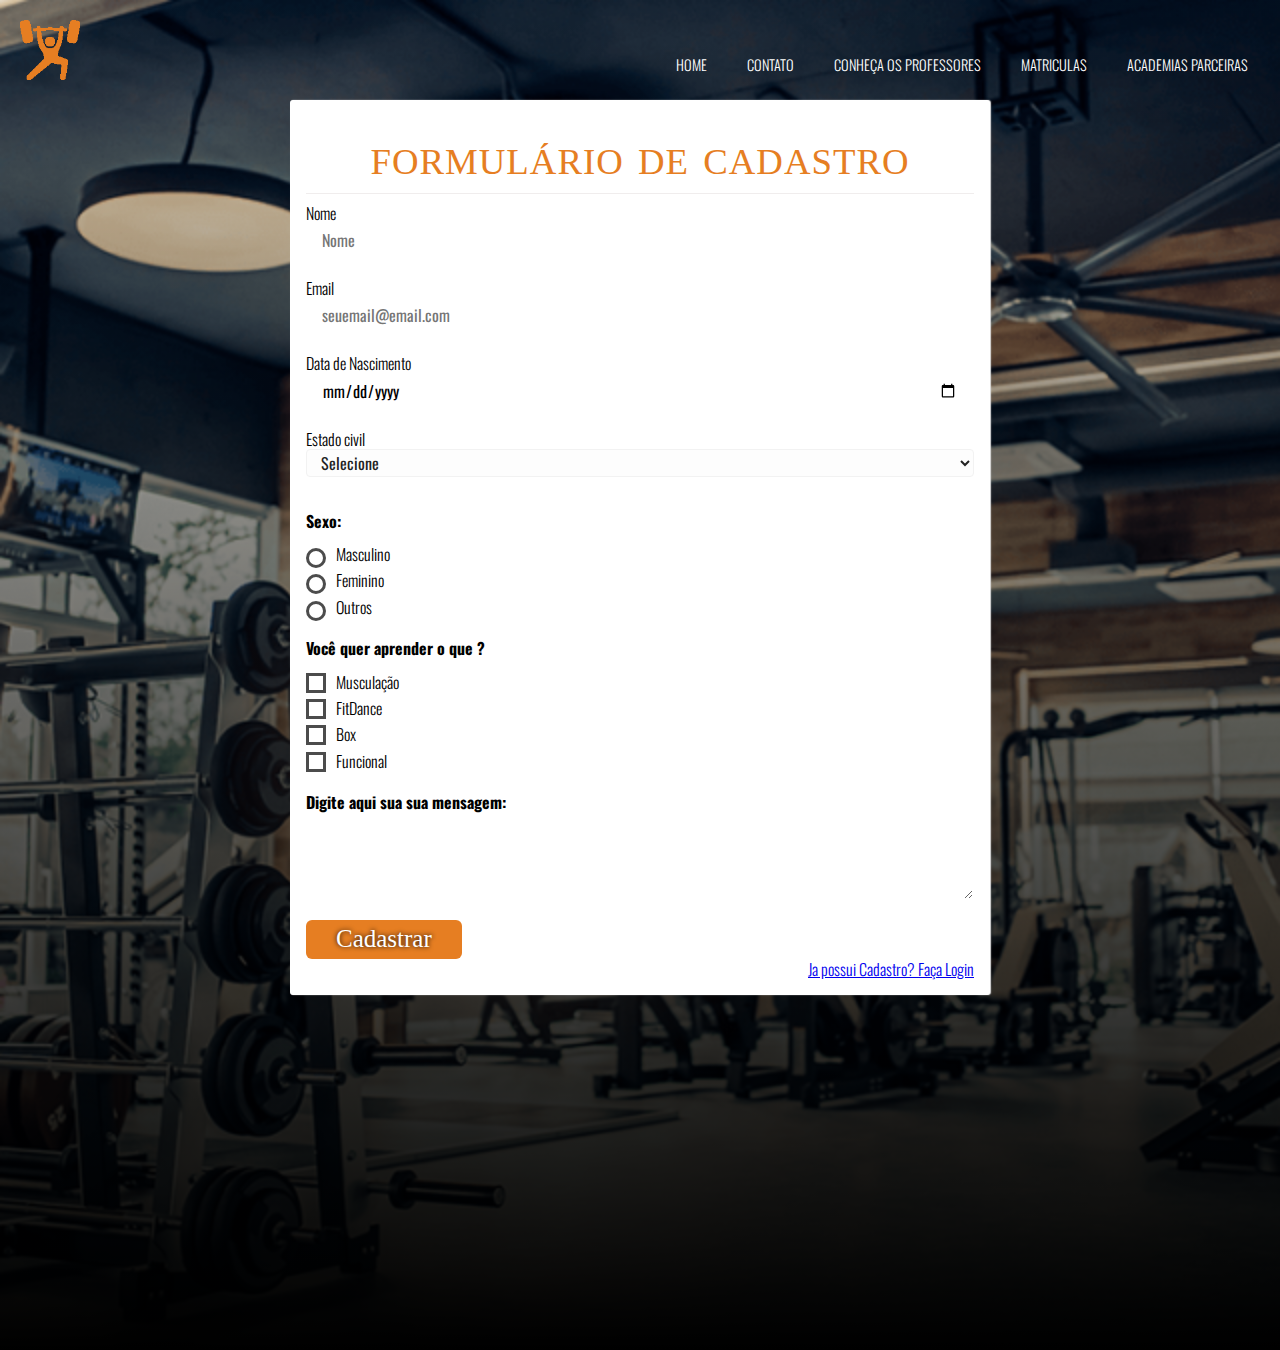
==== resources/Cadastro&Login/CadCliente.html @ 66a3d4d8 "Ajustado nome de arquivos e links de chamadas dentro dos html" ====
<!DOCTYPE html>
<html lang="en">

<head>
    <meta charset="UTF-8">
    <meta http-equiv="X-UA-Compatible" content="IE=edge">
    <meta name="viewport" content="width=device-width, initial-scale=1.0">
    <link rel="stylesheet" href="/resources/css/index.css">
    <link rel="stylesheet" href="/vendors/css/normalize.css">
    <link rel="stylesheet" href="/vendors/css/grid.css">
    <link rel="shortcut icon" href="resources/img/icoicons.png" type="image/x-icon">
    <title>Gym Solutions</title>
</head>

<body>
    <header class="headerCad">
        <nav>
            <div>
                <img src="/resources/img/Icon.png" alt="halter-logo" class="logo">

                <div class="hamburger-menu">
                    <ul class="main-nav">
                        <li><a href="/resources/index.html">Home</a></li>
                        <li><a href="#">Contato</a></li>
                        <li><a href="#">Conheça os Professores</a></li>
                        <li><a href="#">Matriculas</a></li>
                        <li><a href="#">Academias Parceiras</a></li>
                    </ul>
                </div>
                </img>
            </div>
        </nav>

        <section>
            <div class="container_form">
                <h1>Formulário de Cadastro</h1>
                <form class="form" action="#" method="post">
                    <div class="form_grupo">
                        <label for="nome" class="form_label">Nome</label>
                        <input type="text" name="nome" class="form_input" id="nome" placeholder="Nome" required>
                    </div>
                    <div class="form_grupo">
                        <label for="e-mail" class="form_label">Email</label>
                        <input type="email" name="email" class="form_input" id="email" placeholder="seuemail@email.com"
                            required>
                    </div>
                    <div class="form_grupo">
                        <label for="datanascimento" class="form_label">Data de Nascimento</label>
                        <input type="date" name="datanascimento" class="form_input" id="datanascimento"
                            placeholder="Data de Nascimento" required>
                    </div>
                    <div class="form_grupo">
                        <label for="estadocivil" class="text">Estado civil</label>
                        <select name="estadocivil" class="dropdown" required>
                            <option selected class="form_select_option" value="">Selecione</option>
                            <option value="Solteiro" class="form_select_option">Solteiro(a)</option>
                            <option value="Casado" class="form_select_option">Casado(a) </option>
                            <option value="Divorciado" class="form_select_option">Divorciado(a)</option>
                            <option value="Viúvo" class="form_select_option">Viúvo(a)</option>
                        </select>
                    </div>
                    <div class="form_grupo">
                        <span class="legenda">Sexo:</span>
                        <div class="radio-btn">
                            <input type="radio" class="form_new_input" id="masculino" name="sexo" value="Masculino"
                                required="required">
                            <label for="masculino" class="radio_label form_label"> <span class="radio_new_btn"></span>
                                Masculino</label>
                        </div>
                        <div class="radio-btn">
                            <input type="radio" class="form_new_input" id="feminino" name="sexo" value="Feminino"
                                required="required">
                            <label for="feminino" class="radio_label form_label"> <span class="radio_new_btn"></span>
                                Feminino</label>
                        </div>
                        <div class="radio-btn">
                            <input type="radio" class="form_new_input" id="Outros" name="sexo" value="Outros"
                                required="required">
                            <label for="Outros" class="radio_label form_label"> <span class="radio_new_btn"></span>
                                Outros</label>
                        </div>
                    </div>

                    <div class="form_grupo">
                        <span class="legenda">Você quer aprender o que ?</span>
                        <div class="check-btn">
                            <input type="checkbox" class="form_new_input" id="Musculação" name="aprender"
                                value="Musculação">
                            <label for="Musculação" class="form_label check_label"> <span class="check_new_btn"></span>
                                Musculação</label>
                        </div>
                        <div class="check-btn">
                            <input type="checkbox" class="form_new_input" id="FitDance" name="aprender"
                                value="FitDance">
                            <label for="FitDance" class="form_label check_label"><span class="check_new_btn"></span>
                                FitDance</label>
                        </div>
                        <div class="check-btn">
                            <input type="checkbox" class="form_new_input" id="Box" name="aprender" value="Box">
                            <label for="Box" class="form_label check_label"><span class="check_new_btn"></span>
                                Box</label>
                        </div>
                        <div class="check-btn">
                            <input type="checkbox" class="form_new_input" id="Funcional" name="aprender"
                                value="Funcional">
                            <label for="Funcional" class="form_label check_label"><span class="check_new_btn"></span>
                                Funcional</label>
                        </div>

                        <div class="form_message">

                            <label for="message" class="form_message_label"> Digite aqui sua sua mensagem:</label>
                            <textarea name="mensagem" id="message" cols="30" rows="3" class="form_input message_input"
                                required></textarea>
                        </div>

                        <div class="submit">
                            <input type="hidden" name="acao" value="enviar">
                            <button type="submit" name="Submit" class="submit_btn">Cadastrar</button>
                            <p class="linkLogin"><a href="LogCliente.html">Ja possui Cadastro? Faça Login</a></p>
                        </div>
                </form>

            </div><!--container_form-->
        </section>

    </header>
</body>

</html>
---- resources/css/index.css ----
/*Imports das paginas de cada divisao do hmtl*/
@import url(navbar.css);
@import url(header.css);
@import url(section.css);
@import url(article.css);
@import url(Card.css);
@import url(img/pics.css);
@import url(footer.css);
@import url(cadCliente.css);
@import url(logCliente.css);
/*Imports das bibliotecas e reset do css*/

/*Fontes*/
@import url('https://fonts.googleapis.com/css2?family=Cabin:ital,wght@0,400;0,500;1,400&family=Oswald:wght@400;500;600&family=Quicksand:wght@300&display=swap');

/*variaveis*/

:root{
    --White: #fff;
    --Orange:#e67e22;
    --Low-Orange: #cf6d17;
    --Grey:grey;
    --LowGrey:#4c4c4c;
    --Black:black;
    --font-Oswald:Oswald;
    --font-Quicksand:Quicksand;

}
---- vendors/css/grid.css ----
/*  SECTIONS  ============================================================================= */

.section {
	clear: both;
	padding: 0px;
	margin: 0px;
}

/*  GROUPING  ============================================================================= */

.row {
    zoom: 1; /* For IE 6/7 (trigger hasLayout) */
}

.row:before,
.row:after {
    content:"";
    display:table;
}
.row:after {
    clear:both;
}

/*  GRID COLUMN SETUP   ==================================================================== */

.col {
	display: block;
	float:left;
	margin: 1% 0 1% 1.6%;
}

.col:first-child { margin-left: 0; } /* all browsers except IE6 and lower */


/*  REMOVE MARGINS AS ALL GO FULL WIDTH AT 480 PIXELS */

@media only screen and (max-width: 480px) {
	.col { 
		/*margin: 1% 0 1% 0%;*/
        margin: 0;
	}
}


/*  GRID OF TWO   ============================================================================= */


.span-2-of-2 {
	width: 100%;
}

.span-1-of-2 {
	width: 49.2%;
}

/*  GO FULL WIDTH AT LESS THAN 480 PIXELS */

@media only screen and (max-width: 480px) {
	.span-2-of-2 {
		width: 100%; 
	}
	.span-1-of-2 {
		width: 100%; 
	}
}


/*  GRID OF THREE   ============================================================================= */

	
.span-3-of-3 {
	width: 100%; 
}

.span-2-of-3 {
	width: 66.13%; 
}

.span-1-of-3 {
	width: 32.26%; 
}


/*  GO FULL WIDTH AT LESS THAN 480 PIXELS */

@media only screen and (max-width: 480px) {
	.span-3-of-3 {
		width: 100%; 
	}
	.span-2-of-3 {
		width: 100%; 
	}
	.span-1-of-3 {
		width: 100%;
	}
}

/*  GRID OF FOUR   ============================================================================= */

	
.span-4-of-4 {
	width: 100%; 
}

.span-3-of-4 {
	width: 74.6%; 
}

.span-2-of-4 {
	width: 49.2%; 
}

.span-1-of-4 {
	width: 23.8%; 
}


/*  GO FULL WIDTH AT LESS THAN 480 PIXELS */

@media only screen and (max-width: 480px) {
	.span-4-of-4 {
		width: 100%; 
	}
	.span-3-of-4 {
		width: 100%; 
	}
	.span-2-of-4 {
		width: 100%; 
	}
	.span-1-of-4 {
		width: 100%; 
	}
}


/*  GRID OF FIVE   ============================================================================= */

	
.span-5-of-5 {
	width: 100%;
}

.span-4-of-5 {
  	width: 79.68%; 
}

.span-3-of-5 {
  	width: 59.36%; 
}

.span-2-of-5 {
  	width: 39.04%;
}

.span-1-of-5 {
  	width: 18.72%;
}


/*  GO FULL WIDTH AT LESS THAN 480 PIXELS */

@media only screen and (max-width: 480px) {
	.span-5-of-5 {
		width: 100%; 
	}
	.span-4-of-5 {
		width: 100%; 
	}
	.span-3-of-5 {
		width: 100%; 
	}
	.span-2-of-5 {
		width: 100%; 
	}
	.span-1-of-5 {
		width: 100%; 
	}
}


/*  GRID OF SIX   ============================================================================= */


.span-6-of-6 {
	width: 100%;
}

.span-5-of-6 {
  	width: 83.06%;
}

.span-4-of-6 {
  	width: 66.13%;
}

.span-3-of-6 {
  	width: 49.2%;
}

.span-2-of-6 {
  	width: 32.26%;
}

.span-1-of-6 {
  	width: 15.33%;
}


/*  GO FULL WIDTH AT LESS THAN 480 PIXELS */

@media only screen and (max-width: 480px) {
	.span-6-of-6 {
		width: 100%; 
	}
	.span-5-of-6 {
		width: 100%; 
	}
	.span-4-of-6 {
		width: 100%; 
	}
	.span-3-of-6 {
		width: 100%; 
	}
	.span-2-of-6 {
		width: 100%; 
	}
	.span-1-of-6 {
		width: 100%; 
	}
}



/*  GRID OF SEVEN   ============================================================================= */


.span-7-of-7 {
	width: 100%;
}

.span-6-of-7 {
	width: 85.48%;
}

.span-5-of-7 {
  	width: 70.97%;
}

.span-4-of-7 {
  	width: 56.45%;
}

.span-3-of-7 {
  	width: 41.94%;
}

.span-2-of-7 {
  	width: 27.42%;
}

.span-1-of-7 {
  	width: 12.91%;
}


/*  GO FULL WIDTH AT LESS THAN 480 PIXELS */

@media only screen and (max-width: 480px) {
	.span-7-of-7 {
		width: 100%; 
	}
	.span-6-of-7 {
		width: 100%; 
	}
	.span-5-of-7 {
		width: 100%; 
	}
	.span-4-of-7 {
		width: 100%; 
	}
	.span-3-of-7 {
		width: 100%; 
	}
	.span-2-of-7 {
		width: 100%; 
	}
	.span-1-of-7 {
		width: 100%; 
	}
}


/*  GRID OF EIGHT   ============================================================================= */

	
.span-8-of-8 {
	width: 100%;
}

.span-7-of-8 {
	width: 87.3%; 
}

.span-6-of-8 {
	width: 74.6%; 
}

.span-5-of-8 {
	width: 61.9%; 
}

.span-4-of-8 {
	width: 49.2%; 
}

.span-3-of-8 {
	width: 36.5%;
}

.span-2-of-8 {
	width: 23.8%; 
}

.span-1-of-8 {
	width: 11.1%; 
}


/*  GO FULL WIDTH AT LESS THAN 480 PIXELS */

@media only screen and (max-width: 480px) {
	.span-8-of-8 {
		width: 100%; 
	}
	.span-7-of-8 {
		width: 100%; 
	}
	.span-6-of-8 {
		width: 100%; 
	}
	.span-5-of-8 {
		width: 100%; 
	}
	.span-4-of-8 {
		width: 100%; 
	}
	.span-3-of-8 {
		width: 100%; 
	}
	.span-2-of-8 {
		width: 100%; 
	}
	.span-1-of-8 {
		width: 100%; 
	}
}


/*  GRID OF NINE   ============================================================================= */


.span-9-of-9 {
	width: 100%;
}

.span-8-of-9 {
	width: 88.71%;
}

.span-7-of-9 {
	width: 77.42%; 
}

.span-6-of-9 {
	width: 66.13%; 
}

.span-5-of-9 {
	width: 54.84%; 
}

.span-4-of-9 {
	width: 43.55%; 
}

.span-3-of-9 {
	width: 32.26%;
}

.span-2-of-9 {
	width: 20.97%; 
}

.span-1-of-9 {
	width: 9.68%; 
}


/*  GO FULL WIDTH AT LESS THAN 480 PIXELS */

@media only screen and (max-width: 480px) {
	.span-9-of-9 {
		width: 100%; 
	}
	.span-8-of-9 {
		width: 100%; 
	}
	.span-7-of-9 {
		width: 100%; 
	}
	.span-6-of-9 {
		width: 100%; 
	}
	.span-5-of-9 {
		width: 100%; 
	}
	.span-4-of-9 {
		width: 100%; 
	}
	.span-3-of-9 {
		width: 100%; 
	}
	.span-2-of-9 {
		width: 100%; 
	}
	.span-1-of-9 {
		width: 100%; 
	}
}


/*  GRID OF TEN   ============================================================================= */


.span-10-of-10 {
	width: 100%;
}

.span-9-of-10 {
	width: 89.84%;
}

.span-8-of-10 {
	width: 79.68%;
}

.span-7-of-10 {
	width: 69.52%; 
}

.span-6-of-10 {
	width: 59.36%; 
}

.span-5-of-10 {
	width: 49.2%; 
}

.span-4-of-10 {
	width: 39.04%; 
}

.span-3-of-10 {
	width: 28.88%;
}

.span-2-of-10 {
	width: 18.72%; 
}

.span-1-of-10 {
	width: 8.56%; 
}


/*  GO FULL WIDTH AT LESS THAN 480 PIXELS */

@media only screen and (max-width: 480px) {
	.span-10-of-10 {
		width: 100%; 
	}
	.span-9-of-10 {
		width: 100%; 
	}
	.span-8-of-10 {
		width: 100%; 
	}
	.span-7-of-10 {
		width: 100%; 
	}
	.span-6-of-10 {
		width: 100%; 
	}
	.span-5-of-10 {
		width: 100%; 
	}
	.span-4-of-10 {
		width: 100%; 
	}
	.span-3-of-10 {
		width: 100%; 
	}
	.span-2-of-10 {
		width: 100%; 
	}
	.span-1-of-10 {
		width: 100%; 
	}
}


/*  GRID OF ELEVEN   ============================================================================= */

.span-11-of-11 {
	width: 100%;
}

.span-10-of-11 {
	width: 90.76%;
}

.span-9-of-11 {
	width: 81.52%;
}

.span-8-of-11 {
	width: 72.29%;
}

.span-7-of-11 {
	width: 63.05%; 
}

.span-6-of-11 {
	width: 53.81%; 
}

.span-5-of-11 {
	width: 44.58%; 
}

.span-4-of-11 {
	width: 35.34%; 
}

.span-3-of-11 {
	width: 26.1%;
}

.span-2-of-11 {
	width: 16.87%; 
}

.span-1-of-11 {
	width: 7.63%; 
}


/*  GO FULL WIDTH AT LESS THAN 480 PIXELS */

@media only screen and (max-width: 480px) {
	.span-11-of-11 {
		width: 100%; 
	}
	.span-10-of-11 {
		width: 100%; 
	}
	.span-9-of-11 {
		width: 100%; 
	}
	.span-8-of-11 {
		width: 100%; 
	}
	.span-7-of-11 {
		width: 100%; 
	}
	.span-6-of-11 {
		width: 100%; 
	}
	.span-5-of-11 {
		width: 100%; 
	}
	.span-4-of-11 {
		width: 100%; 
	}
	.span-3-of-11 {
		width: 100%; 
	}
	.span-2-of-11 {
		width: 100%; 
	}
	.span-1-of-11 {
		width: 100%; 
	}
}


/*  GRID OF TWELVE   ============================================================================= */

.span-12-of-12 {
	width: 100%;
}

.span-11-of-12 {
	width: 91.53%;
}

.span-10-of-12 {
	width: 83.06%;
}

.span-9-of-12 {
	width: 74.6%;
}

.span-8-of-12 {
	width: 66.13%;
}

.span-7-of-12 {
	width: 57.66%; 
}

.span-6-of-12 {
	width: 49.2%; 
}

.span-5-of-12 {
	width: 40.73%; 
}

.span-4-of-12 {
	width: 32.26%; 
}

.span-3-of-12 {
	width: 23.8%;
}

.span-2-of-12 {
	width: 15.33%; 
}

.span-1-of-12 {
	width: 6.86%; 
}


/*  GO FULL WIDTH AT LESS THAN 480 PIXELS */

@media only screen and (max-width: 480px) {
	.span-12-of-12 {
		width: 100%; 
	}
	.span-11-of-12 {
		width: 100%; 
	}
	.span-10-of-12 {
		width: 100%; 
	}
	.span-9-of-12 {
		width: 100%; 
	}
	.span-8-of-12 {
		width: 100%; 
	}
	.span-7-of-12 {
		width: 100%; 
	}
	.span-6-of-12 {
		width: 100%; 
	}
	.span-5-of-12 {
		width: 100%; 
	}
	.span-4-of-12 {
		width: 100%; 
	}
	.span-3-of-12 {
		width: 100%; 
	}
	.span-2-of-12 {
		width: 100%; 
	}
	.span-1-of-12 {
		width: 100%; 
	}
}
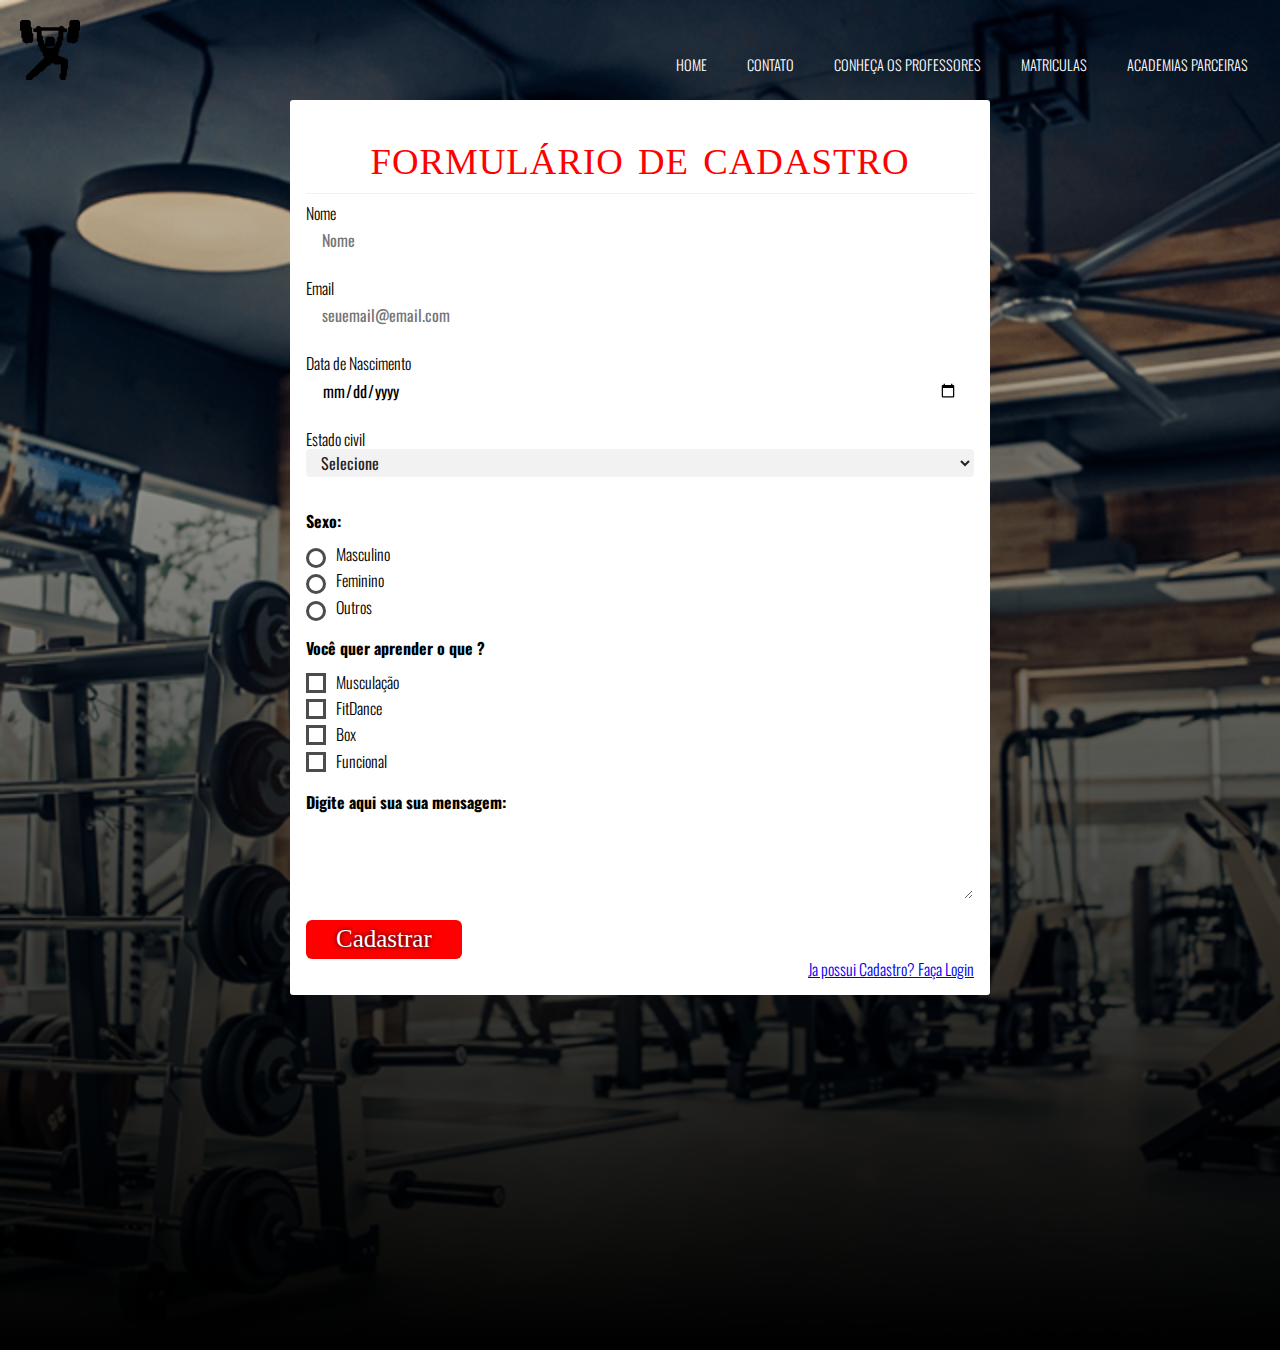
==== commit 36b3a1a6: "Atualização de acerto e feito uma revisão para ter um clean code" ====
--- a/resources/Cadastro&Login/CadCliente.html
+++ b/resources/Cadastro&Login/CadCliente.html
@@ -1,5 +1,5 @@
 <!DOCTYPE html>
-<html lang="en">
+<html lang="pt-br">
 
 <head>
     <meta charset="UTF-8">
@@ -9,15 +9,14 @@
     <link rel="stylesheet" href="/vendors/css/normalize.css">
     <link rel="stylesheet" href="/vendors/css/grid.css">
     <link rel="shortcut icon" href="resources/img/icoicons.png" type="image/x-icon">
-    <title>Gym Solutions</title>
+    <title>Calendar Training</title>
 </head>
 
 <body>
     <header class="headerCad">
         <nav>
             <div>
-                <img src="/resources/img/Icon.png" alt="halter-logo" class="logo">
-
+                <img src="/resources/img/icoicons.png" alt="halter-logo" class="logo">
                 <div class="hamburger-menu">
                     <ul class="main-nav">
                         <li><a href="/resources/index.html">Home</a></li>
@@ -30,7 +29,6 @@
                 </img>
             </div>
         </nav>
-
         <section>
             <div class="container_form">
                 <h1>Formulário de Cadastro</h1>
@@ -80,7 +78,6 @@
                                 Outros</label>
                         </div>
                     </div>
-
                     <div class="form_grupo">
                         <span class="legenda">Você quer aprender o que ?</span>
                         <div class="check-btn">
@@ -106,24 +103,19 @@
                             <label for="Funcional" class="form_label check_label"><span class="check_new_btn"></span>
                                 Funcional</label>
                         </div>
-
                         <div class="form_message">
-
                             <label for="message" class="form_message_label"> Digite aqui sua sua mensagem:</label>
                             <textarea name="mensagem" id="message" cols="30" rows="3" class="form_input message_input"
                                 required></textarea>
                         </div>
-
                         <div class="submit">
                             <input type="hidden" name="acao" value="enviar">
                             <button type="submit" name="Submit" class="submit_btn">Cadastrar</button>
                             <p class="linkLogin"><a href="LogCliente.html">Ja possui Cadastro? Faça Login</a></p>
                         </div>
                 </form>
-
             </div><!--container_form-->
         </section>
-
     </header>
 </body>
 
--- a/resources/css/index.css
+++ b/resources/css/index.css
@@ -3,7 +3,7 @@
 @import url(header.css);
 @import url(section.css);
 @import url(article.css);
-@import url(Card.css);
+/* @import url(Card.css); */
 @import url(img/pics.css);
 @import url(footer.css);
 @import url(cadCliente.css);
@@ -17,9 +17,10 @@
 
 :root{
     --White: #fff;
-    --Orange:#e67e22;
-    --Low-Orange: #cf6d17;
-    --Grey:grey;
+    --Cream-White: #f2f2f2;
+    --Red:#e6222287;
+    --Low-Red: #ff0000;
+    --Grey:rgba(128, 128, 128, 0.46);
     --LowGrey:#4c4c4c;
     --Black:black;
     --font-Oswald:Oswald;
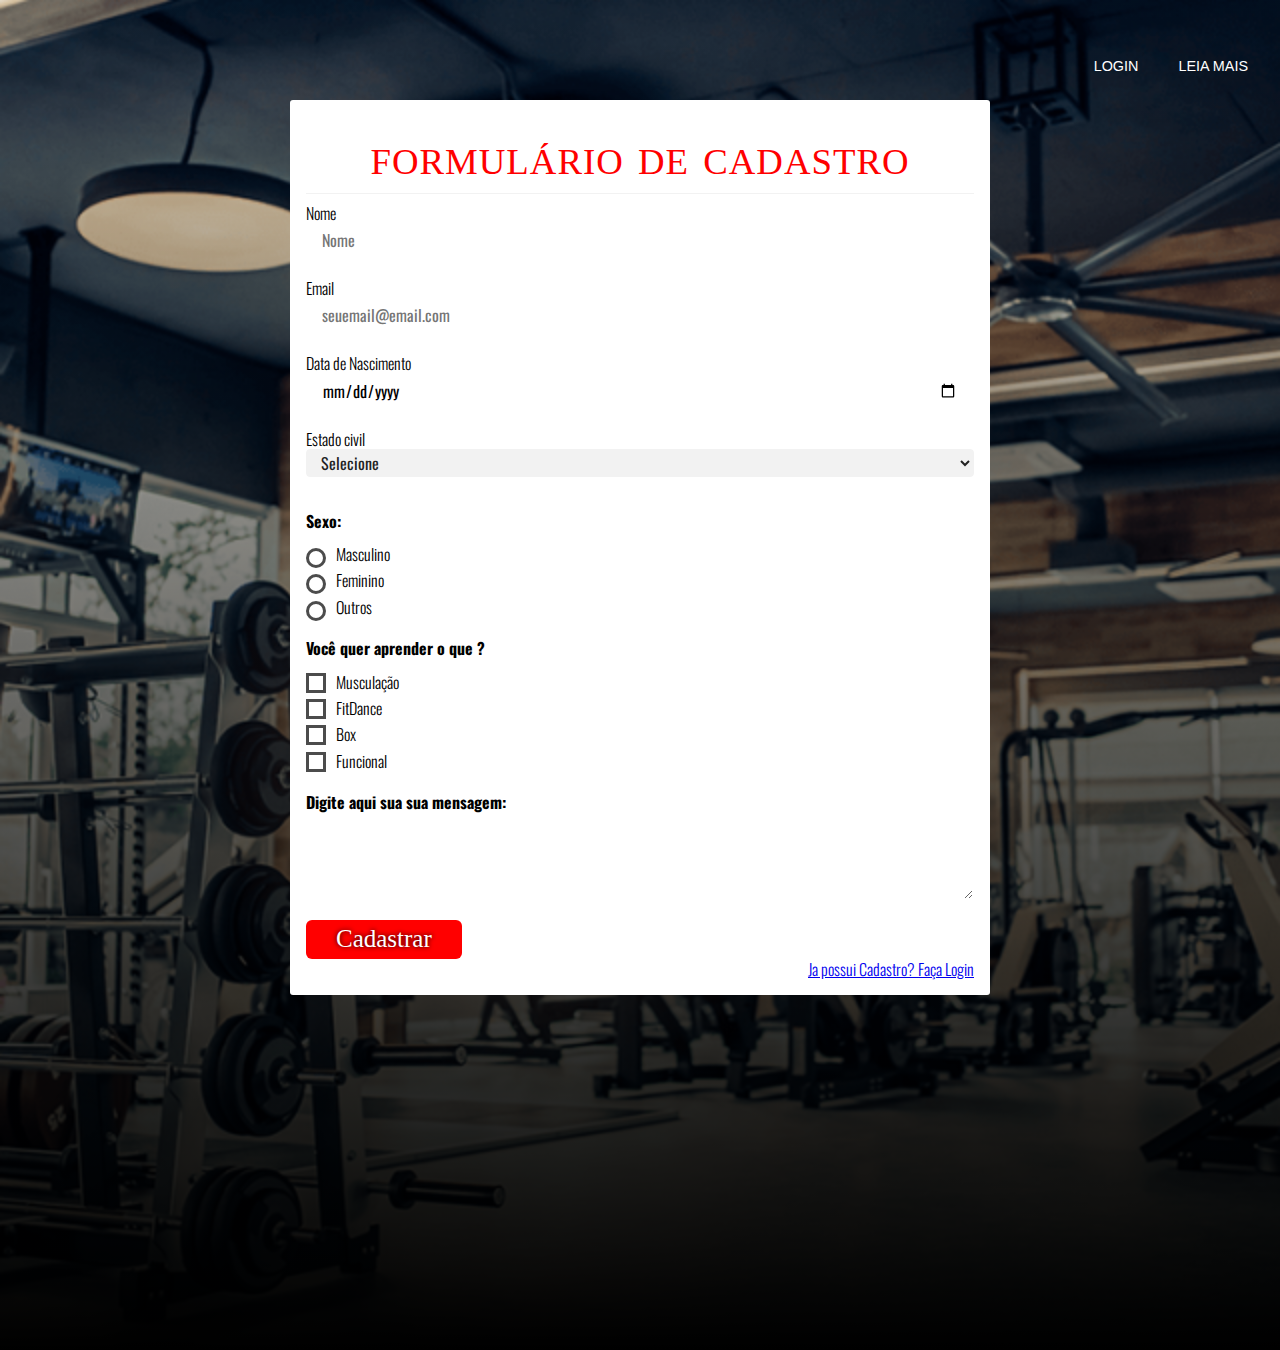
==== commit 958abdb7: "feito ajustes de estilizações das paginas asseguir" ====
--- a/resources/Cadastro&Login/CadCliente.html
+++ b/resources/Cadastro&Login/CadCliente.html
@@ -16,14 +16,10 @@
     <header class="headerCad">
         <nav>
             <div>
-                <img src="/resources/img/icoicons.png" alt="halter-logo" class="logo">
                 <div class="hamburger-menu">
                     <ul class="main-nav">
-                        <li><a href="/resources/index.html">Home</a></li>
-                        <li><a href="#">Contato</a></li>
-                        <li><a href="#">Conheça os Professores</a></li>
-                        <li><a href="#">Matriculas</a></li>
-                        <li><a href="#">Academias Parceiras</a></li>
+                        <li><a href="/resources/Cadastro&Login/LogCliente.html" class="link">Login</a></li>
+                        <li><a href="#section" class="link">Leia mais</a></li>
                     </ul>
                 </div>
                 </img>
